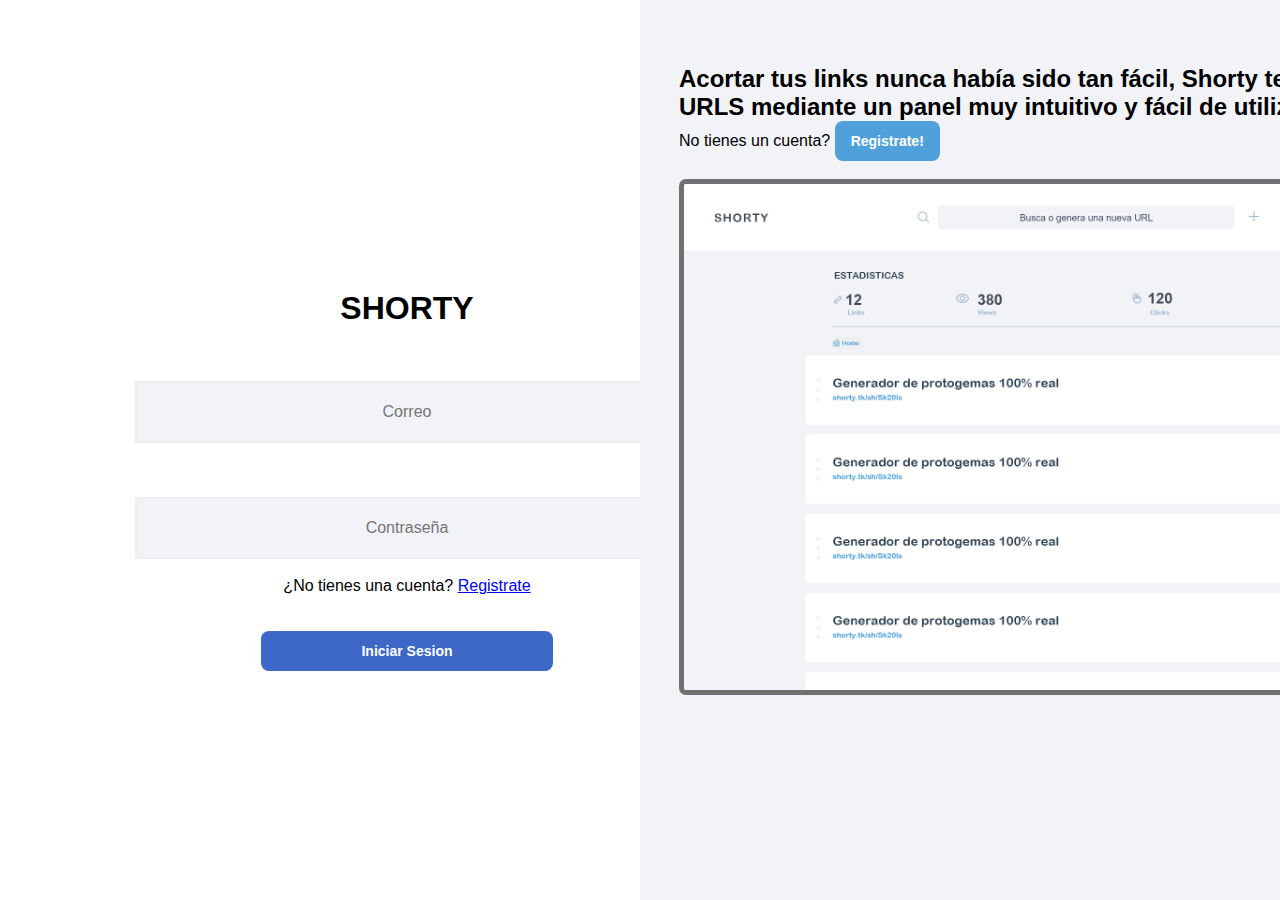
==== index.html @ 3295aade "Primer commit, index-login page" ====
<!DOCTYPE html>
<html lang="en">
  <head>
    <meta charset="UTF-8" />
    <meta http-equiv="X-UA-Compatible" content="IE=edge" />
    <meta name="viewport" content="width=device-width, initial-scale=1.0" />
    <link rel="stylesheet" href="css/index.css" />
    <title>Shorty</title>
  </head>

  <body>
    <!-- <div class="center-icon"></div> -->
    <div class="container">
      <div class="left">
        <div class="content-left">
          <h1>SHORTY</h1>
            <br>
            <br>
            <br>

          <form action="login.php" method="post">
            <p><input type="text" placeholder="Correo" class="custom-input" name="mail"/></p>
            <br>
            <br>
            <br>
            <p>
              <input
                type="password"
                placeholder="Contraseña"
                class="custom-input"
                name="password"
              />
            </p>
            <br>
            <p>¿No tienes una cuenta? <a href="#" class="register-a"><span>Registrate</span></a></p>
            <br>
            <br>
            <input type="submit" value="Iniciar Sesion" class="login-btn"/>
          </form>
        </div>
      </div>

      <div class="right">
        <div class="content-right">
          <h2>
            Acortar tus links nunca había sido tan fácil, Shorty te permite
            gestionar tus URLS mediante un panel muy intuitivo y fácil de
            utilizar
          </h2>
          <p>
            No tienes un cuenta? <input type="button" value="Registrate!" class="register-btn" />
          </p>
          <br>
          <img class="preview" width="900px" src="img/preview.png" />
        </div>
      </div>
    </div>
  </body>
</html>
---- css/index.css ----
*{
    margin: 0;
    font-family: Arial, Helvetica, sans-serif;
    overflow: hidden
}
/* html {
    height: 100%;
  }

body {
    height: 100%;
    display: flex;
  } */

.container{

    display: grid;
    grid-template-columns: 1fr 1fr;
    height: 100vh;

}




.left{
    /* justify-content:flex-start; */
    background-color:#fff;
    display: inline;
    place-items: center;
    text-align: center;
    position: relative;


}
.right{
    background-color: #F2F3F7;
    position: relative;
}

.preview{
    border:5px solid #707070;
    border-radius: 7px;
}

.content-left{
    position:absolute;
    top: 35%;
    left: 25%;
    margin: -25px 0 0 -25px; 

}

.content-right{
    position:absolute;
    top: 10%;
    left: 10%;
    margin: -25px 0 0 -25px; 

}

.center-icon{
    width: 10px;
    height:10px;
    background-image: url( '/img/links.svg' );
    position:absolute;
    top: 10%;
    left: 10%;
    margin: -25px 0 0 -25px; 
}



.custom-input{
    width: 500px;
    
    border: 2px solid #eee;
    background-color:#F2F3F7;
    padding: 20px 20px;
    font-size: 1rem;
    text-align: center;
  outline: transparent;
}

.login-btn{
    color: white;
    padding:5px;
    background-color:#3D68C8;
    border-radius: 7px;
}



.register-btn {
  background-color: #50A1DB;
  border-radius: 8px;
  border-style: none;
  box-sizing: border-box;
  color: #FFFFFF;
  cursor: pointer;
  display: inline-block;
  font-size: 14px;
  font-weight: bold;
  height: 40px;
  line-height: 20px;
  list-style: none;
  margin: 0;
  outline: none;
  padding: 10px 16px;
  position: relative;
  text-align: center;
  text-decoration: none;
  transition: color 100ms;
  vertical-align: baseline;
  user-select: none;
  -webkit-user-select: none;
  touch-action: manipulation;
}

.register-btn:hover,
.register-btn:focus {
   background-color: #76BBEC; 
}


.login-btn {
    background-color: #3D68C8;
    border-radius: 8px;
    border-style: none;
    box-sizing: border-box;
    color: #FFFFFF;
    cursor: pointer;
    display: inline-block;
    font-size: 14px;
    font-weight: bold;
    height: 40px;
    line-height: 20px;
    list-style: none;
    margin: 0;
    outline: none;
    padding: 10px 100px;
    position: relative;
    text-align: center;
    text-decoration: none;
    transition: color 100ms;
    vertical-align: baseline;
    user-select: none;
    -webkit-user-select: none;
    touch-action: manipulation;
  }
  
  .login-btn:hover,
  .login-btn:focus {
     background-color: #507AD8; 
  }
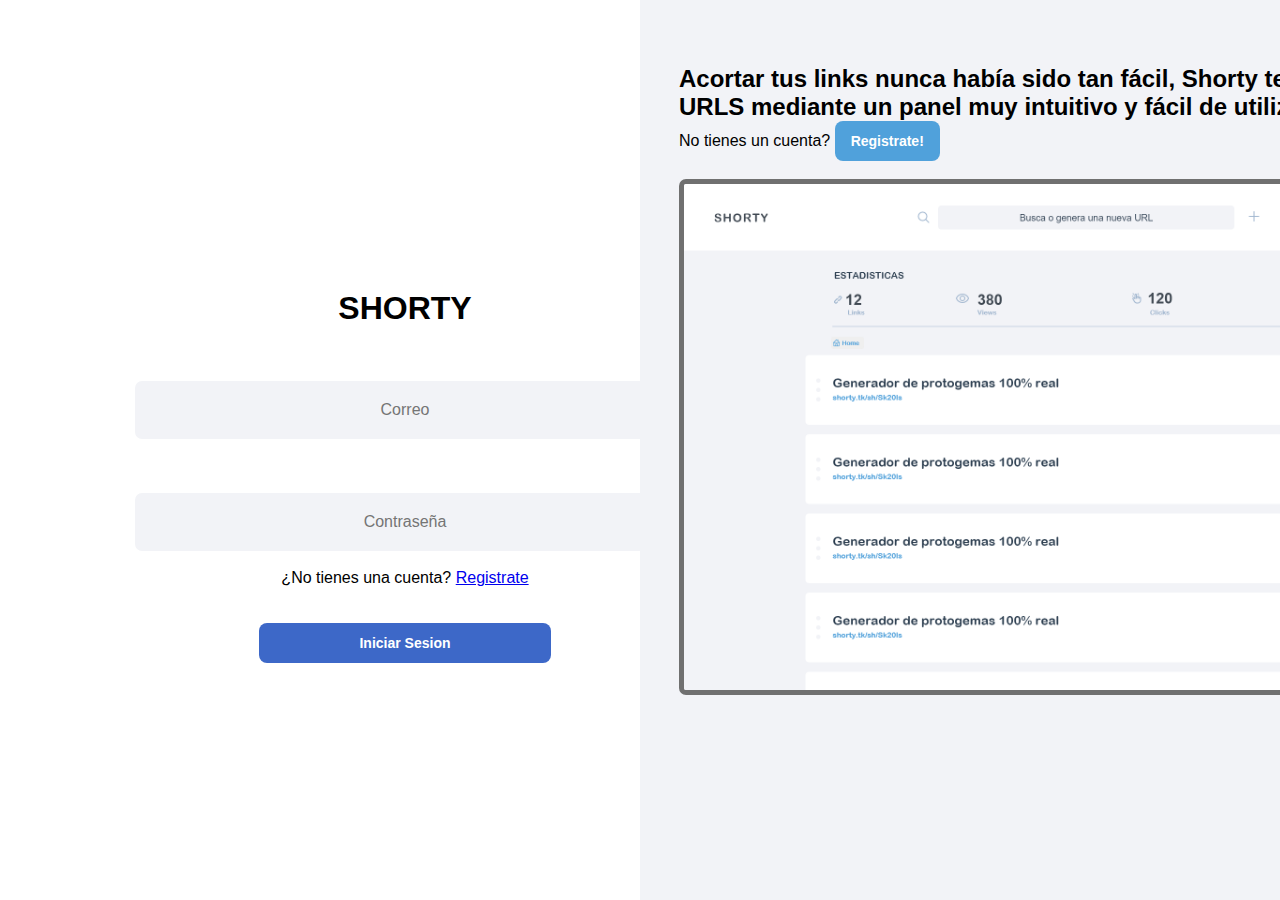
==== commit 34b72bfe: "Dashboard v1, Cambios en login para redireccionar" ====
--- a/index.html
+++ b/index.html
@@ -18,7 +18,7 @@
             <br>
             <br>
 
-          <form action="login.php" method="post">
+          <form action="authenticator.php" method="post">
             <p><input type="text" placeholder="Correo" class="custom-input" name="mail"/></p>
             <br>
             <br>
--- a/css/index.css
+++ b/css/index.css
@@ -80,6 +80,8 @@
     font-size: 1rem;
     text-align: center;
   outline: transparent;
+  border: none; /* <-- This thing here */
+  border-radius: 7px;
 }
 
 .login-btn{
@@ -152,4 +154,7 @@
   .login-btn:hover,
   .login-btn:focus {
      background-color: #507AD8; 
-  }+  }
+
+
+
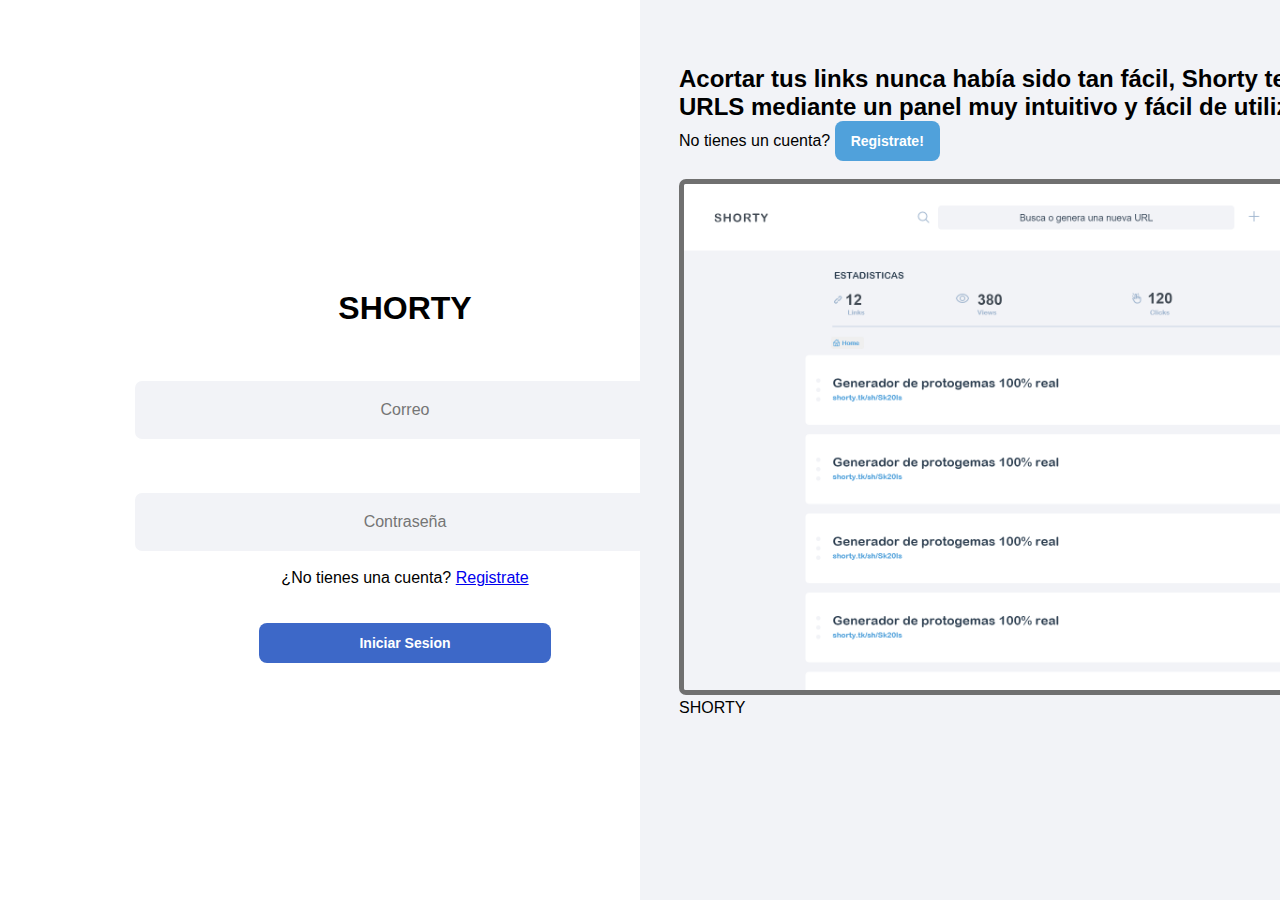
==== commit d4f1fa43: "Vista anuncio" ====
--- a/index.html
+++ b/index.html
@@ -18,7 +18,7 @@
             <br>
             <br>
 
-          <form action="authenticator.php" method="post">
+          <form action="login.php" method="post">
             <p><input type="text" placeholder="Correo" class="custom-input" name="mail"/></p>
             <br>
             <br>
@@ -52,6 +52,7 @@
           </p>
           <br>
           <img class="preview" width="900px" src="img/preview.png" />
+          <p> SHORTY </p>
         </div>
       </div>
     </div>
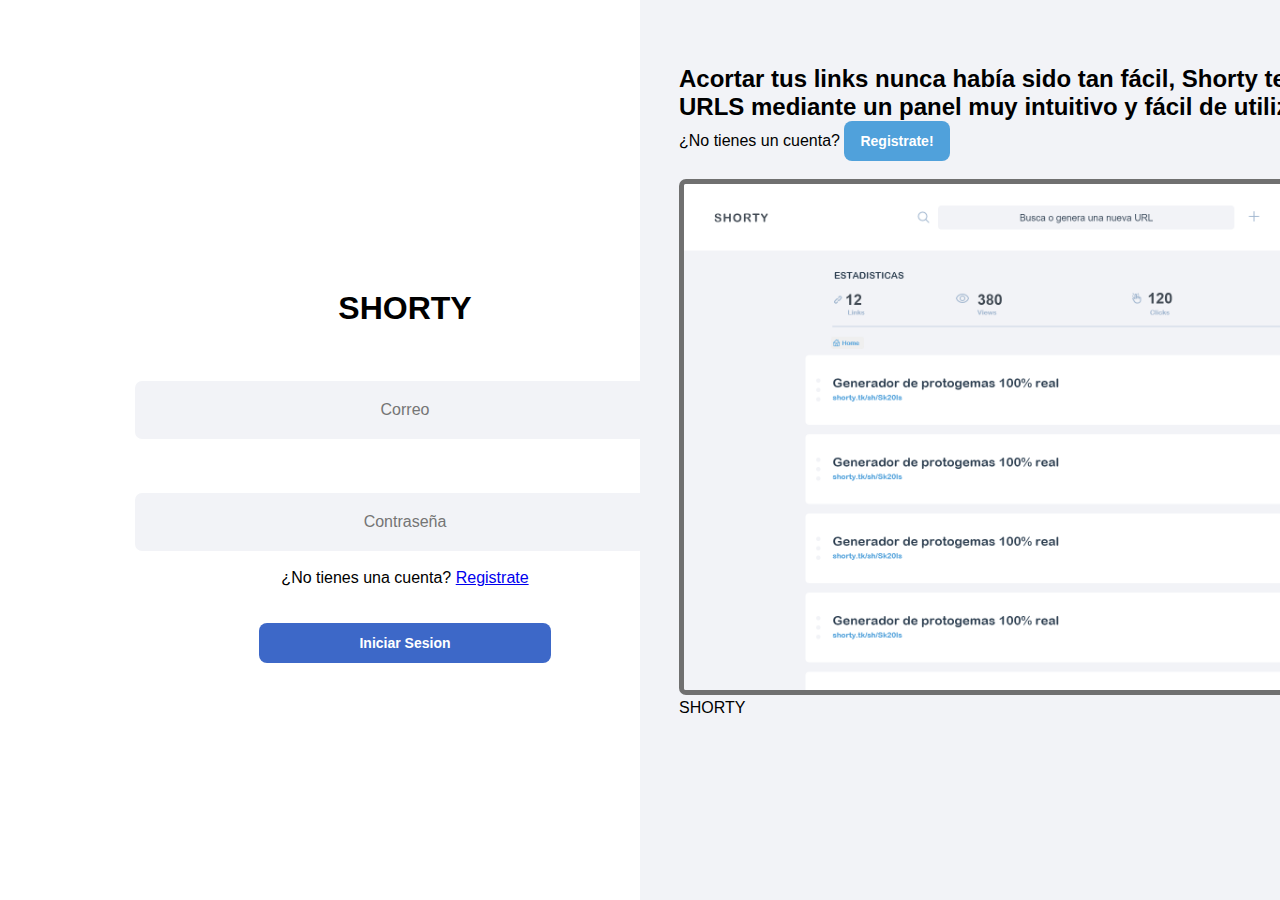
==== commit 5e82e278: "Se implemento la pagina para registrar usuarios así como el PHP para realizar la insercion en la bas" ====
--- a/index.html
+++ b/index.html
@@ -18,7 +18,7 @@
             <br>
             <br>
 
-          <form action="login.php" method="post">
+          <form action="utils/authenticator.php" method="post">
             <p><input type="text" placeholder="Correo" class="custom-input" name="mail"/></p>
             <br>
             <br>
@@ -32,7 +32,7 @@
               />
             </p>
             <br>
-            <p>¿No tienes una cuenta? <a href="#" class="register-a"><span>Registrate</span></a></p>
+            <p>¿No tienes una cuenta? <a href="register.html" class="register-a"><span>Registrate</span></a></p>
             <br>
             <br>
             <input type="submit" value="Iniciar Sesion" class="login-btn"/>
@@ -48,7 +48,7 @@
             utilizar
           </h2>
           <p>
-            No tienes un cuenta? <input type="button" value="Registrate!" class="register-btn" />
+            ¿No tienes un cuenta? <input type="button" value="Registrate!" class="register-btn"/>
           </p>
           <br>
           <img class="preview" width="900px" src="img/preview.png" />
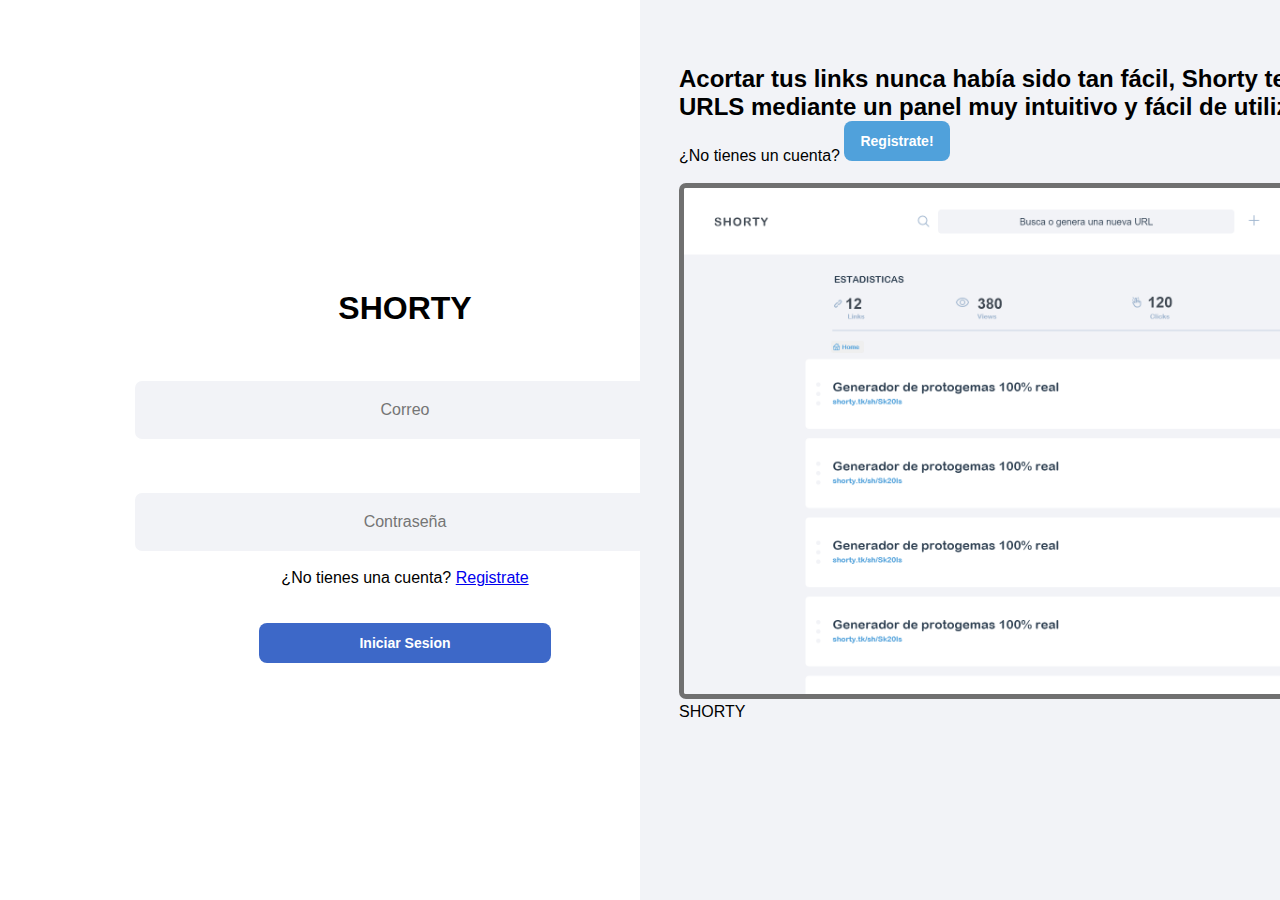
==== commit 8396086e: "Muchos cambios" ====
--- a/index.html
+++ b/index.html
@@ -48,7 +48,7 @@
             utilizar
           </h2>
           <p>
-            ¿No tienes un cuenta? <input type="button" value="Registrate!" class="register-btn"/>
+            ¿No tienes un cuenta? <a href="register.html" class="register-btn"/>Registrate! </a>
           </p>
           <br>
           <img class="preview" width="900px" src="img/preview.png" />
